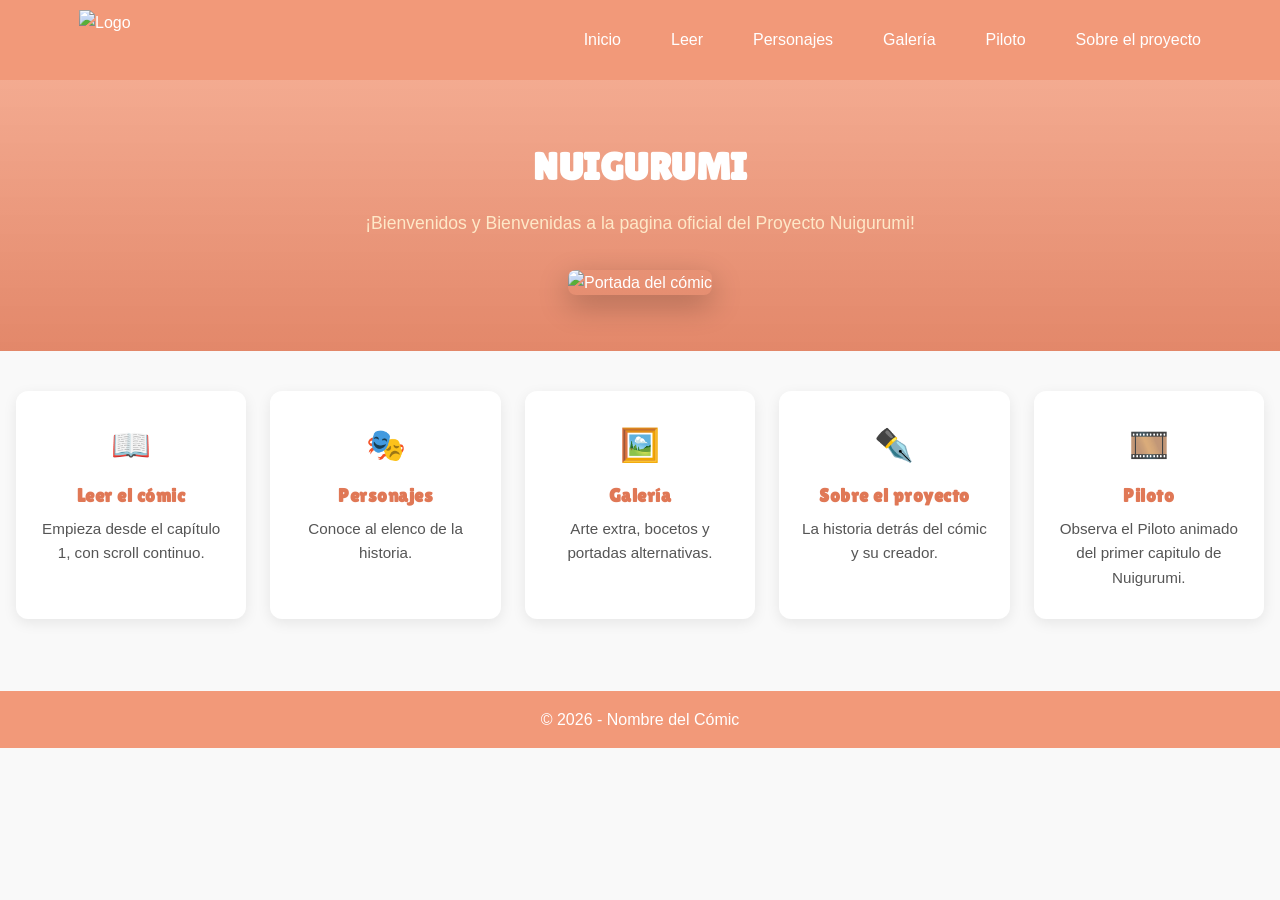
==== index.html @ cb1fe22c "Add files via upload" ====
<!DOCTYPE html>
<html lang="es">
<head>
    <meta charset="UTF-8">
    <meta name="viewport" content="width=device-width, initial-scale=1.0">
    <title>Nombre del Cómic</title>
    <link rel="preconnect" href="https://fonts.googleapis.com">
    <link rel="preconnect" href="https://fonts.gstatic.com" crossorigin>
    <link href="https://fonts.googleapis.com/css2?family=Lilita+One&display=swap" rel="stylesheet">
    <link rel="stylesheet" href="estilos.css">
</head>
<body>
<header class="header">
  <nav class="navbar">
    <a href="index.html" class="logo">
      <img src="Multimedia/Nuigurumi.png" alt="Logo" />
    </a>

    <input type="checkbox" id="menu-toggle" class="menu-toggle" />
    <label for="menu-toggle" class="hamburger">
      <span></span>
      <span></span>
      <span></span>
    </label>

    <ul class="nav-links">
      <li><a href="index.html">Inicio</a></li>
      <li><a href="leer-cap1.html">Leer</a></li>
      <li><a href="personajes.html">Personajes</a></li>
      <li><a href="galeria.html">Galería</a></li>
      <li><a href="piloto.html">Piloto</a></li>
      <li><a href="sobre.html">Sobre el proyecto</a></li>
    </ul>
  </nav>
</header>

<section class="comic-hero">
  <h1>NUIGURUMI</h1>
  <p>¡Bienvenidos y Bienvenidas a la pagina oficial del Proyecto Nuigurumi!</p>
  <img src="Multimedia/Portada.png" alt="Portada del cómic" class="comic-portada">
</section>

<div class="comic-menu">
  <a href="leer-cap1.html" class="comic-card">
    <span class="icono">📖</span>
    <h3>Leer el cómic</h3>
    <p>Empieza desde el capítulo 1, con scroll continuo.</p>
  </a>
  <a href="personajes.html" class="comic-card">
    <span class="icono">🎭</span>
    <h3>Personajes</h3>
    <p>Conoce al elenco de la historia.</p>
  </a>
  <a href="galeria.html" class="comic-card">
    <span class="icono">🖼️</span>
    <h3>Galería</h3>
    <p>Arte extra, bocetos y portadas alternativas.</p>
  </a>
  <a href="sobre.html" class="comic-card">
    <span class="icono">✒️</span>
    <h3>Sobre el proyecto</h3>
    <p>La historia detrás del cómic y su creador.</p>
  </a>
    <a href="piloto.html" class="comic-card">
    <span class="icono">🎞️</span>
    <h3>Piloto</h3>
    <p>Observa el Piloto animado del primer capitulo de Nuigurumi.</p>
  </a>
</div>

<footer>
    <p>&copy; 2026 - Nombre del Cómic</p>
</footer>
</body>
</html>
---- estilos.css ----
:root {
  --color-pink: #F2C4E6;
  --color-cyan: #CFFBFF;
  --color-coral: #FFC0C0;
  --color-orange: #F29979;
  --color-cream: #FEE8C8;
  --color-orange-dark: #E07856;   /* derivado de #F29979, solo para contraste en hovers/botones */
  --color-orange-darker: #C4633F; /* para hover sobre elementos ya oscuros */
  --font-heading: 'Lilita One', sans-serif;
}

h1, h2, h3 {
  font-family: var(--font-heading);
  letter-spacing: 0.5px;
}

* {
  margin: 0;
  padding: 0;
  box-sizing: border-box;
}

body {
  font-family: 'Segoe UI', 'Open Sans', 'Helvetica Neue', sans-serif;
  background: #f9f9f9;
  line-height: 1.6;
  text-align: center;
}

header, nav, main, section, footer {
  margin: 0;
  padding: 0;
  border: none;
}

img {
  max-width: 100%;
  height: auto;
}

/* NAVBAR */
nav.navbar {
  display: flex;
  justify-content: space-between;
  align-items: center;
  background: var(--color-orange);
  padding: 0.5rem 5%;
  height: 80px;
  position: relative;
  z-index: 999;
}

.logo {
  display: flex;
  align-items: center;
  height: 100%;
}

.logo img {
  height: 60px;
  width: auto;
  object-fit: contain;
  margin: 0;
}

nav ul {
  display: flex;
  list-style: none;
  gap: 20px;
}

nav ul li {
  display: inline;
}

nav a {
  text-decoration: none;
  color: rgb(255, 255, 255);
  padding: 10px 15px;
  transition: background 0.3s ease;
}

nav a:hover {
  background: var(--color-orange-dark);
  border-radius: 5px;
}

/* HAMBURGER MENU */
.menu-toggle {
  display: none;
}

.hamburger {
  display: none;
  flex-direction: column;
  justify-content: center;
  gap: 5px;
  cursor: pointer;
  width: 30px;
  height: 30px;
  z-index: 1001;
}

.hamburger span {
  display: block;
  height: 3px;
  background: white;
  border-radius: 3px;
  transition: all 0.3s ease;
}

.nav-links {
  display: flex;
  align-items: center;
  gap: 20px;
}

/* MOBILE STYLES */
@media (max-width: 768px) {
  .hamburger {
    display: flex;
  }

  .nav-links {
    position: absolute;
    top: 80px;
    left: 0;
    right: 0;
    background: var(--color-coral);
    flex-direction: column;
    align-items: center;
    overflow: hidden;
    max-height: 0;
    transition: max-height 0.4s ease-in-out;
    padding: 0;
    z-index: 998;
  }
 
  .navbar .logo {
    margin-bottom: 0; /* Elimina espacio adicional */
  }

  .menu-toggle:checked ~ .nav-links {
    max-height: 500px;
    padding: 1.5rem 0;
  }

  .nav-links li {
    width: 100%;
    text-align: center;
  }

  .nav-links li a {
    display: block;
    width: 100%;
    padding: 1rem 0;
    font-size: 1.1rem;
    font-weight: bold;
    color: white;
    text-decoration: none;
  }

  .nav-links li a:hover {
    background-color: var(--color-orange-dark);
  }

  .menu-toggle:checked + .hamburger span:nth-child(1) {
    transform: rotate(45deg) translate(5px, 5px);
  }

  .menu-toggle:checked + .hamburger span:nth-child(2) {
    opacity: 0;
  }

  .menu-toggle:checked + .hamburger span:nth-child(3) {
    transform: rotate(-45deg) translate(6px, -6px);
  }

   .navbar {
    flex-wrap: wrap;
  }

  .navbar .logo {
    margin-bottom: 0;
  }
}


/* SECTIONS */
main.contenido-inicio {
  padding: 2rem 1rem 3rem;
  text-align: center;
  background-color: #f9f9f9;
}

main.contenido-inicio h2 {
  font-size: 1.8rem;
  margin-bottom: 1rem;
}

main.contenido-inicio p {
  font-size: 1.1rem;
  color: #333;
  margin-bottom: 2rem;
  max-width: 800px;
  margin-left: auto;
  margin-right: auto;
}

.video-principal {
  width: 100%;
  max-width: 960px;
  height: auto;
  margin: 0 auto 2rem auto;
  border-radius: 12px;
  box-shadow: 0 4px 12px rgba(0, 0, 0, 0.1);
}

/* ACERCA DE MÍ - Foto más pequeña */
.foto-perfil {
  border-radius: 50%;
  width: 150px;
  height: auto;
  object-fit: cover;
  margin-bottom: 1rem;
}

/* FOOTER */
footer {
  text-align: center;
  padding: 1rem;
  background: var(--color-orange);
  color: white;
}

/* CONTACTO - ajustes específicos sin afectar otras secciones */
.contacto {
  background: var(--color-coral);
  color: #333;
  padding: 30px 15px;
  text-align: center;
}

.contact-content {
  max-width: 700px;
  margin: 0 auto 2rem auto;
}

.info-contacto {
  max-width: 700px;
  margin: 0 auto;
  color: #333;
}

.info-contacto a {
  color: white;
  text-decoration: none;
  font-weight: bold;
  display: inline-block;
  margin: 10px 5px;
  padding: 10px 15px;
  background: var(--color-orange-dark);
  border-radius: 5px;
  transition: background 0.3s ease;
}

.info-contacto a:hover {
  background: var(--color-orange-darker);
}

@media (max-width: 768px) {
  .info-contacto a {
    display: block;
    margin: 10px auto;
    width: 80%;
  }
}

.scroll-container {
  display: flex;
  overflow-x: auto;
  gap: 1rem;
  padding: 1rem 0;
  scroll-snap-type: x mandatory;

}


.scroll-container img {
  flex-shrink: 0;
  width: auto;
  max-height: 300px;
  border-radius: 10px;
  object-fit: contain;
  scroll-snap-align: center;
  box-shadow: 0 4px 12px rgba(0, 0, 0, 0.1);
  transition: transform 0.3s ease;
}

.scroll-container img:hover {
  transform: scale(1.05);
}

/* === SOBRE MÍ === */

main.sobre-mi {
  max-width: 800px;
  margin: 2rem auto;
  padding: 0 1rem;
  text-align: center;
}

main.sobre-mi h1 {
  font-size: 2rem;
  margin-bottom: 1rem;
  color: #000000;
}

main.sobre-mi p {
  font-size: 1.1rem;
  line-height: 1.8;
  margin-bottom: 1.5rem;
  color: #333;
  text-align: justify;
}

.foto-perfil {
  border-radius: 50%;
  width: 150px;
  height: auto;
  object-fit: cover;
  margin: 1rem 0 2rem 0;
  box-shadow: 0 4px 12px rgba(0, 0, 0, 0.1);
}

.carrusel { display: flex; align-items: center; gap: 10px; }
.carrusel-ventana { overflow: hidden; width: 100%; }
.carrusel-track { display: flex; transition: transform 0.4s ease; }
.carrusel-track video { min-width: 100%; }
.flecha { background: none; border: none; font-size: 2rem; cursor: pointer; }

/* ===================== */
/* === CÓMIC: HUB PAGE === */
/* ===================== */

.comic-hero {
  background:
    linear-gradient(180deg, rgba(242,153,121,0.82) 0%, rgba(224,120,86,0.88) 100%),
    url('Multimedia/Fondo.png') center center / cover no-repeat;
  color: white;
  padding: 3.5rem 1rem;
  text-align: center;
}

.comic-hero h1 {
  font-size: 2.4rem;
  margin-bottom: 0.75rem;
}

.comic-hero p {
  max-width: 650px;
  margin: 0 auto;
  font-size: 1.1rem;
  color: var(--color-cream);
}

.comic-portada {
  max-width: 320px;
  margin: 2rem auto 0;
  border-radius: 8px;
  box-shadow: 0 10px 30px rgba(0,0,0,0.25);
}

.comic-menu {
  display: grid;
  grid-template-columns: repeat(5, 1fr);
  gap: 1.5rem;
  max-width: 1300px;
  margin: 2.5rem auto;
  padding: 0 1rem 2rem;
}

@media (max-width: 900px) {
  .comic-menu {
    grid-template-columns: repeat(auto-fit, minmax(220px, 1fr));
  }
}

.comic-card {
  display: block;
  background: white;
  border-radius: 12px;
  padding: 1.8rem 1.2rem;
  text-decoration: none;
  color: #333;
  box-shadow: 0 4px 14px rgba(0,0,0,0.08);
  transition: transform 0.25s ease, box-shadow 0.25s ease;
}

.comic-card:hover {
  transform: translateY(-5px);
  box-shadow: 0 10px 24px rgba(0,0,0,0.15);
}

.comic-card .icono {
  font-size: 2rem;
  display: block;
  margin-bottom: 0.6rem;
}

.comic-card h3 {
  color: var(--color-orange-dark);
  margin-bottom: 0.4rem;
}

.comic-card p {
  font-size: 0.95rem;
  color: #555;
}

/* ===================== */
/* === CÓMIC: LECTOR  === */
/* ===================== */

.lector-barra {
  position: sticky;
  top: 0;
  background: var(--color-orange-dark);
  color: white;
  padding: 0.8rem 1rem;
  display: flex;
  justify-content: space-between;
  align-items: center;
  z-index: 500;
  flex-wrap: wrap;
  gap: 0.5rem;
}

.lector-barra a {
  color: white;
  text-decoration: none;
  font-weight: bold;
}

.lector-barra select {
  padding: 0.3rem 0.6rem;
  border-radius: 5px;
  border: none;
}

.paginas-comic {
  max-width: 720px;
  margin: 0 auto;
  padding: 1rem 0 3rem;
  display: flex;
  flex-direction: column;
  align-items: center;
  gap: 0.3rem;
  background: #1c1c1c;
}

.paginas-comic img {
  width: 100%;
  display: block;
}

.fin-capitulo {
  background: #1c1c1c;
  color: white;
  text-align: center;
  padding: 2rem 1rem 3rem;
}

.fin-capitulo a {
  display: inline-block;
  margin-top: 1rem;
  background: var(--color-orange-dark);
  color: white;
  padding: 0.7rem 1.4rem;
  border-radius: 6px;
  text-decoration: none;
  font-weight: bold;
}

.fin-capitulo a:hover {
  background: var(--color-orange-darker);
}

/* ========================= */
/* === CÓMIC: PERSONAJES  === */
/* ========================= */

.personajes-grid {
  display: grid;
  grid-template-columns: repeat(auto-fit, minmax(240px, 1fr));
  gap: 1.8rem;
  max-width: 1100px;
  margin: 2rem auto;
  padding: 0 1rem 3rem;
}

.personaje-card {
  background: white;
  border-radius: 12px;
  overflow: hidden;
  box-shadow: 0 4px 14px rgba(0,0,0,0.08);
  text-align: left;
  border-top: 4px solid var(--color-cyan);
}

.personaje-card:nth-child(even) {
  border-top-color: var(--color-pink);
}

.personaje-card img {
  width: 100%;
  height: 260px;
  object-fit: cover;
  object-position: top;
}

.personaje-info {
  padding: 1.1rem 1.2rem 1.4rem;
}

.personaje-info h3 {
  color: var(--color-orange-dark);
  margin-bottom: 0.2rem;
}

.personaje-rol {
  font-size: 0.85rem;
  text-transform: uppercase;
  letter-spacing: 0.05em;
  color: var(--color-orange-dark);
  font-weight: bold;
  margin-bottom: 0.6rem;
}

.personaje-info p {
  font-size: 0.95rem;
  color: #444;
  text-align: left;
}

/* ===================== */
/* === CÓMIC: GALERÍA === */
/* ===================== */

.galeria-grid {
  columns: 3 260px;
  column-gap: 1rem;
  max-width: 1100px;
  margin: 2rem auto;
  padding: 0 1rem 3rem;
}

.galeria-grid img {
  width: 100%;
  margin-bottom: 1rem;
  border-radius: 10px;
  break-inside: avoid;
  box-shadow: 0 4px 12px rgba(0,0,0,0.1);
  transition: transform 0.25s ease;
}

.galeria-grid img:hover {
  transform: scale(1.03);
}

@media (max-width: 600px) {
  .galeria-grid { columns: 1 100%; }
}
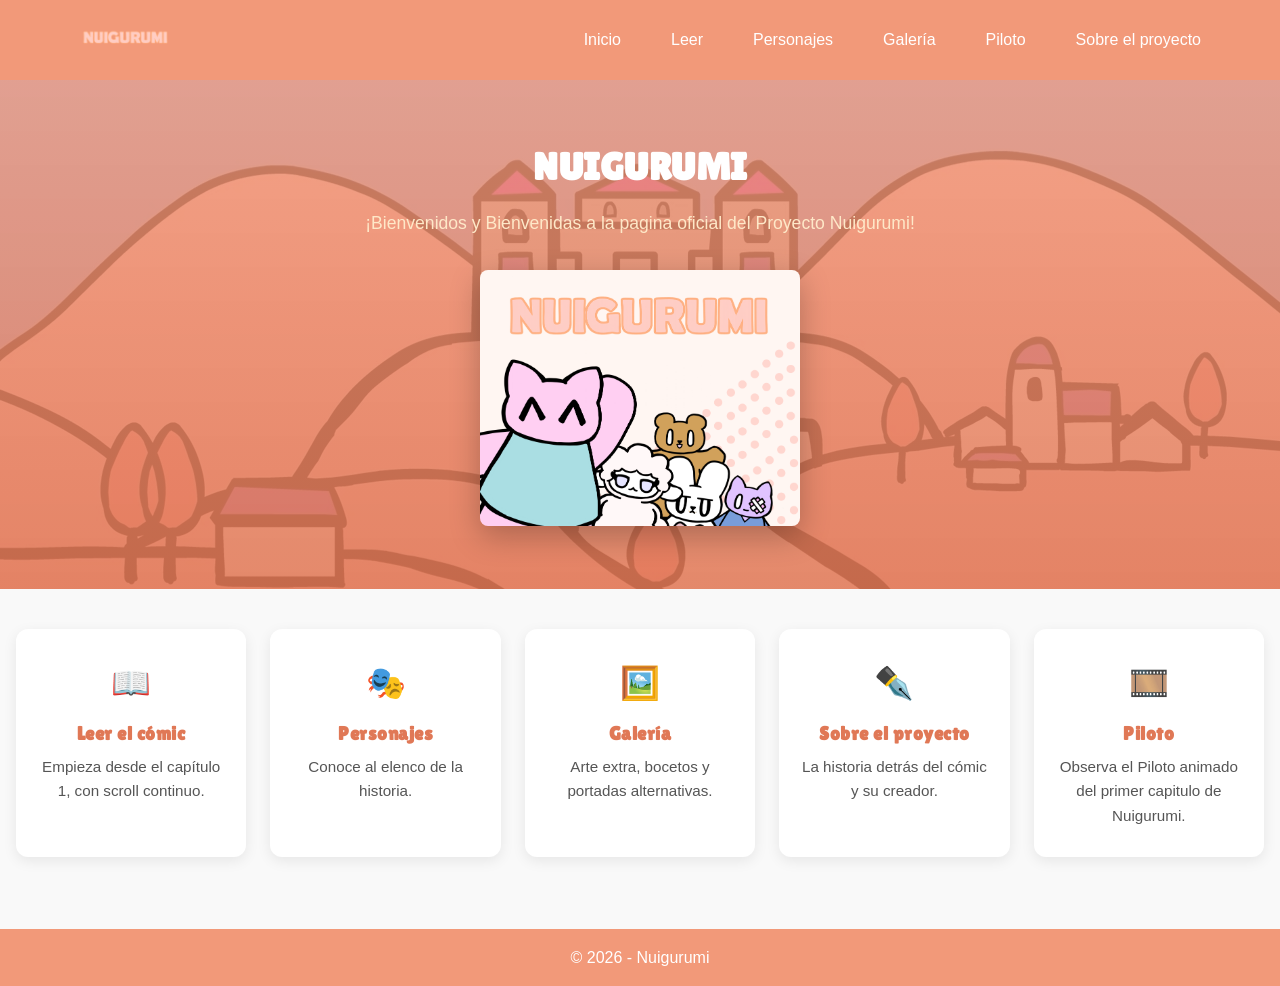
==== commit 1fced12f: "Update index.html" ====
--- a/index.html
+++ b/index.html
@@ -3,7 +3,7 @@
 <head>
     <meta charset="UTF-8">
     <meta name="viewport" content="width=device-width, initial-scale=1.0">
-    <title>Nombre del Cómic</title>
+    <title>Nuigurumi</title>
     <link rel="preconnect" href="https://fonts.googleapis.com">
     <link rel="preconnect" href="https://fonts.gstatic.com" crossorigin>
     <link href="https://fonts.googleapis.com/css2?family=Lilita+One&display=swap" rel="stylesheet">
@@ -69,7 +69,7 @@
 </div>
 
 <footer>
-    <p>&copy; 2026 - Nombre del Cómic</p>
+    <p>&copy; 2026 - Nuigurumi</p>
 </footer>
 </body>
 </html>
--- a/estilos.css
+++ b/estilos.css
@@ -572,3 +572,130 @@
 @media (max-width: 600px) {
   .galeria-grid { columns: 1 100%; }
 }
+
+.rol {
+  display: inline-block;
+  font-size: 0.8rem;
+  font-weight: bold;
+  color: #d9714e;
+  text-transform: uppercase;
+  margin: 4px 0 8px;
+}
+
+/* Rejilla de tarjetas de personajes */
+.personajes-grid {
+  display: grid;
+  grid-template-columns: repeat(auto-fit, minmax(180px, 1fr));
+  gap: 24px;
+  max-width: 1100px;
+  margin: 40px auto;
+  padding: 0 20px;
+}
+
+.personaje-card {
+  background: #fff;
+  border-radius: 14px;
+  box-shadow: 0 4px 14px rgba(0, 0, 0, 0.08);
+  text-align: center;
+  padding: 18px;
+  text-decoration: none;
+  color: inherit;
+  transition: transform 0.2s ease;
+}
+
+.personaje-card:hover {
+  transform: translateY(-4px);
+}
+
+.personaje-card img {
+  width: 100%;
+  aspect-ratio: 1 / 1;
+  object-fit: cover;
+  border-radius: 10px;
+  margin-bottom: 10px;
+}
+
+.personaje-card h3 {
+  font-family: 'Lilita One', cursive;
+  font-size: 1.2rem;
+  margin: 0;
+  color: #d9714e;
+}
+
+/* Ficha de personaje (oculta hasta que su #ancla está activa) */
+.personaje-detalle {
+  display: none;
+  position: fixed;
+  inset: 0;
+  background: rgba(0, 0, 0, 0.5);
+  align-items: center;
+  justify-content: center;
+  z-index: 100;
+  padding: 20px;
+}
+
+.personaje-detalle:target {
+  display: flex;
+}
+
+.detalle-contenido {
+  background: #fff;
+  border-radius: 16px;
+  max-width: 700px;
+  width: 100%;
+  max-height: 85vh;
+  overflow-y: auto;
+  padding: 30px;
+  position: relative;
+  display: flex;
+  gap: 24px;
+}
+
+.detalle-contenido img {
+  width: 180px;
+  height: 180px;
+  object-fit: cover;
+  border-radius: 12px;
+  flex-shrink: 0;
+}
+
+.detalle-texto h2 {
+  font-family: 'Lilita One', cursive;
+  color: #d9714e;
+  margin: 0 0 4px;
+}
+
+.detalle-texto h4 {
+  margin: 14px 0 4px;
+  font-size: 0.95rem;
+  color: #555;
+}
+
+.detalle-texto p {
+  margin: 0;
+}
+
+.cerrar {
+  position: absolute;
+  top: 14px;
+  right: 18px;
+  font-size: 1.6rem;
+  line-height: 1;
+  color: #999;
+  text-decoration: none;
+}
+
+.cerrar:hover {
+  color: #d9714e;
+}
+
+/* En pantallas angostas, la ficha se apila en vertical */
+@media (max-width: 600px) {
+  .detalle-contenido {
+    flex-direction: column;
+  }
+  .detalle-contenido img {
+    width: 100%;
+    height: auto;
+  }
+}
